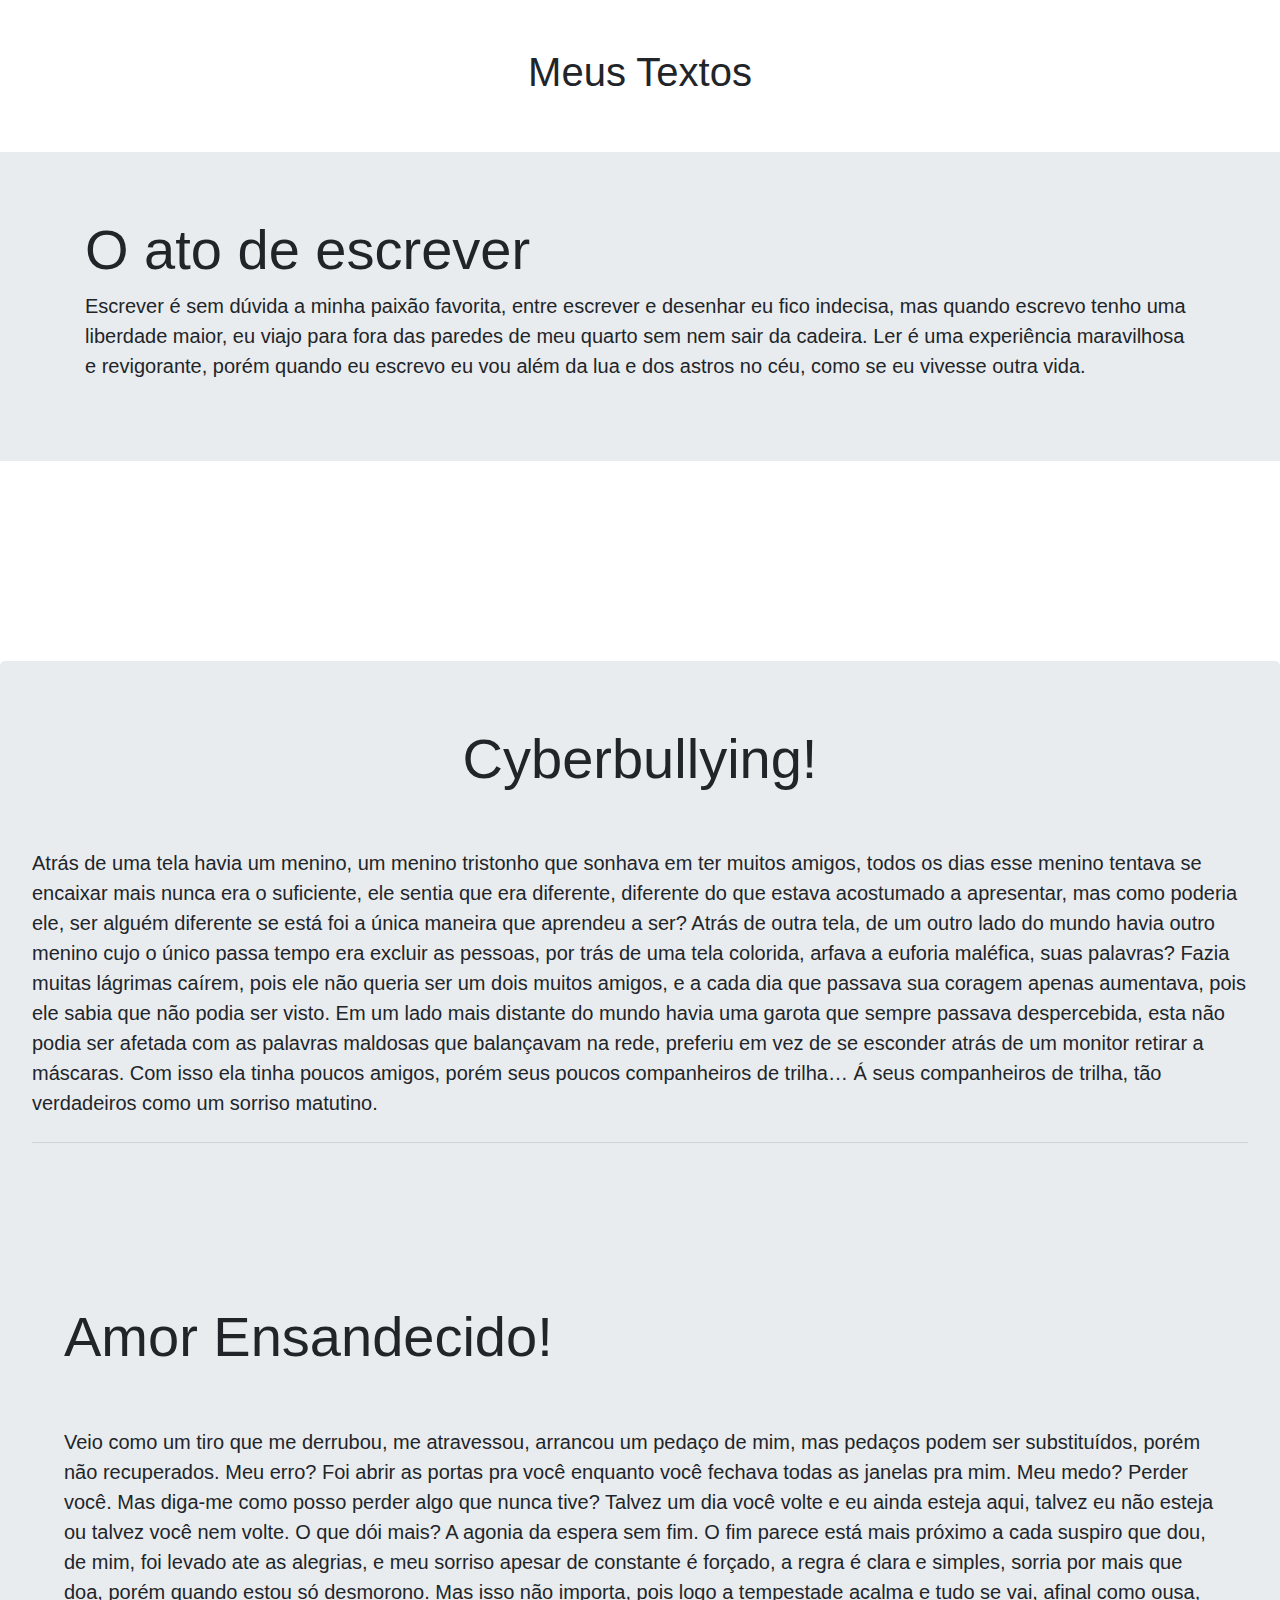
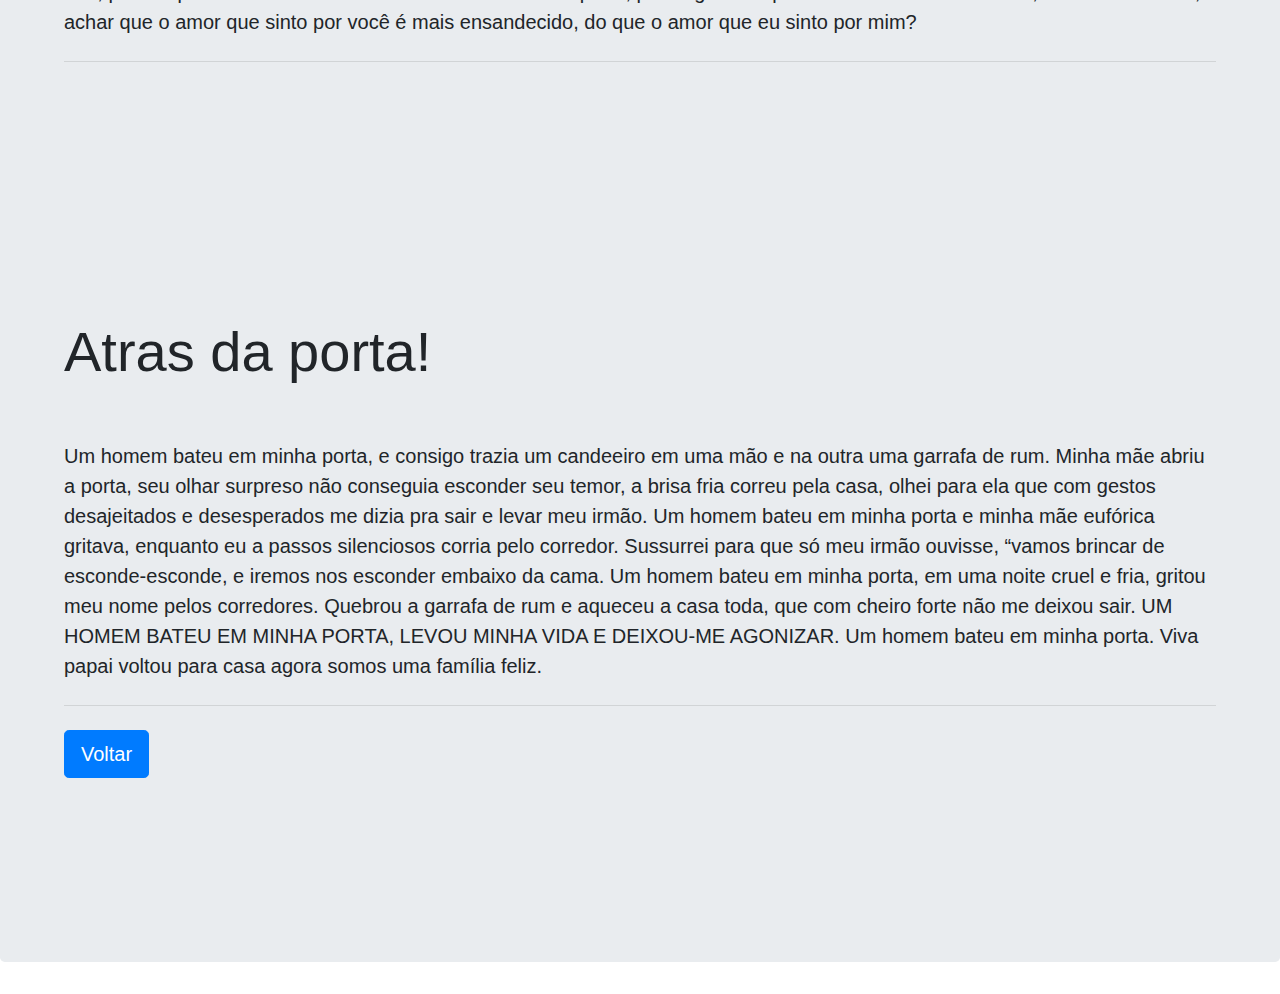
==== meustextos.html @ 618f1e70 "Add files via upload" ====
<!DOCTYPE html>
<html>
        <head>
          <meta charset="utf-8">
          <meta name="viewport" content="width=device-width">
          <title>Luana</title>
          <link href="main.css" rel="stylesheet" type="text/css" />
      <link rel="stylesheet" href="https://stackpath.bootstrapcdn.com/bootstrap/4.3.1/css/bootstrap.min.css" integrity="sha384-ggOyR0iXCbMQv3Xipma34MD+dH/1fQ784/j6cY/iJTQUOhcWr7x9JvoRxT2MZw1T" crossorigin="anonymous">
        </head>
    <body background = "imagens/escrita.jpeg" >
       <br><br>
      
      <center>
      <h1>Meus Textos</h1> <br><br>
    </center>
    <div class="jumbotron jumbotron-fluid">
      <div class="container">
        <h1 class="display-4">O ato de escrever </h1>
        <p class="lead">Escrever é sem dúvida a minha paixão favorita, entre escrever e desenhar eu fico indecisa, mas quando escrevo tenho uma liberdade maior, eu viajo para fora das paredes de meu quarto sem nem sair da cadeira. Ler é uma experiência maravilhosa e revigorante, porém quando eu escrevo eu vou além da lua e dos astros no céu, como se eu vivesse outra vida.</p>
      </div>
    </div>
 <br><br><br><br><br><br><br>

 <div class="jumbotron">
   <center>
  <h1 class="display-4">Cyberbullying!</h1><br><br>
  </center>
  <p class="lead">Atrás de uma tela havia um menino, um menino tristonho que sonhava em ter muitos amigos, todos os dias esse menino tentava se encaixar mais nunca era o suficiente, ele sentia que era diferente, diferente do que estava acostumado a apresentar, mas como poderia ele, ser alguém diferente se está foi a única maneira que aprendeu a ser?  Atrás de outra tela, de um outro lado do mundo havia outro menino cujo o único passa tempo era excluir as pessoas, por trás de uma tela colorida, arfava a euforia maléfica, suas palavras? Fazia muitas lágrimas caírem, pois ele não queria ser um dois muitos amigos, e a cada dia que passava sua coragem apenas aumentava, pois ele sabia que não podia ser visto. Em um lado mais distante do mundo havia uma garota que sempre passava despercebida, esta não podia ser afetada com as palavras maldosas que balançavam na rede, preferiu em vez de se esconder atrás de um monitor retirar a máscaras. Com isso ela tinha poucos amigos, porém seus poucos companheiros de trilha… Á seus companheiros de trilha, tão verdadeiros como um sorriso matutino.</p>
  <hr class="my-4">
 
<br><br><br>
  <div class="jumbotron">
      <h1 class="display-4">Amor Ensandecido!</h1><br><br>
      <p class="lead">Veio como um tiro que me derrubou, me atravessou, arrancou um pedaço de mim, mas pedaços podem ser substituídos, porém não recuperados. Meu erro? Foi abrir as portas pra você enquanto você fechava todas as janelas pra mim. Meu medo? Perder você. Mas diga-me como posso perder algo que nunca tive? Talvez um dia você volte e eu ainda esteja aqui, talvez eu não esteja ou talvez você nem volte. O que dói mais? A agonia da espera sem fim. O fim parece está mais próximo a cada suspiro que dou, de mim, foi levado ate as alegrias, e meu sorriso apesar de constante é forçado, a regra é clara e simples, sorria por mais que doa, porém quando estou só desmorono. Mas isso não importa, pois logo a tempestade acalma e tudo se vai, afinal como ousa, achar que o amor que sinto por você é mais ensandecido, do que o amor que eu sinto por mim? </p>
      <hr class="my-4">
     
      
    </div>
    <br><br><br>
    <div class="jumbotron">
        <h1 class="display-4">Atras da porta!</h1><br><br>
        <p class="lead">Um homem bateu em minha porta, e consigo trazia um candeeiro em uma mão e na outra uma garrafa de rum. Minha mãe abriu a porta, seu olhar surpreso não conseguia esconder seu temor, a brisa fria correu pela casa, olhei para ela que com gestos desajeitados e desesperados me dizia pra sair e levar meu irmão. Um homem bateu em minha porta e minha mãe eufórica gritava, enquanto eu a passos silenciosos corria pelo corredor. Sussurrei para que só meu irmão ouvisse, “vamos brincar de esconde-esconde, e iremos nos esconder embaixo da cama. Um homem bateu em minha porta, em uma noite cruel e fria, gritou meu nome pelos corredores. Quebrou a garrafa de rum e aqueceu a casa toda, que com cheiro forte não me deixou sair. UM HOMEM BATEU EM MINHA PORTA, LEVOU MINHA VIDA E DEIXOU-ME AGONIZAR. Um homem bateu em minha porta. Viva papai voltou para casa agora somos uma família feliz.</p>
        <hr class="my-4">
        <a class="btn btn-primary btn-lg" href="index.html" role="button">Voltar</a>
      </div>
    <center>
  <img src="imagens/imagem17.1.jpg" alt="">
</center>
</div>

     



          
<script src="https://code.jquery.com/jquery-3.3.1.slim.min.js" integrity="sha384-q8i/X+965DzO0rT7abK41JStQIAqVgRVzpbzo5smXKp4YfRvH+8abtTE1Pi6jizo" crossorigin="anonymous"></script>
<script src="https://cdnjs.cloudflare.com/ajax/libs/popper.js/1.14.7/umd/popper.min.js" integrity="sha384-UO2eT0CpHqdSJQ6hJty5KVphtPhzWj9WO1clHTMGa3JDZwrnQq4sF86dIHNDz0W1" crossorigin="anonymous"></script>
<script src="https://stackpath.bootstrapcdn.com/bootstrap/4.3.1/js/bootstrap.min.js" integrity="sha384-JjSmVgyd0p3pXB1rRibZUAYoIIy6OrQ6VrjIEaFf/nJGzIxFDsf4x0xIM+B07jRM" crossorigin="anonymous"></script>

    </body>



</html>
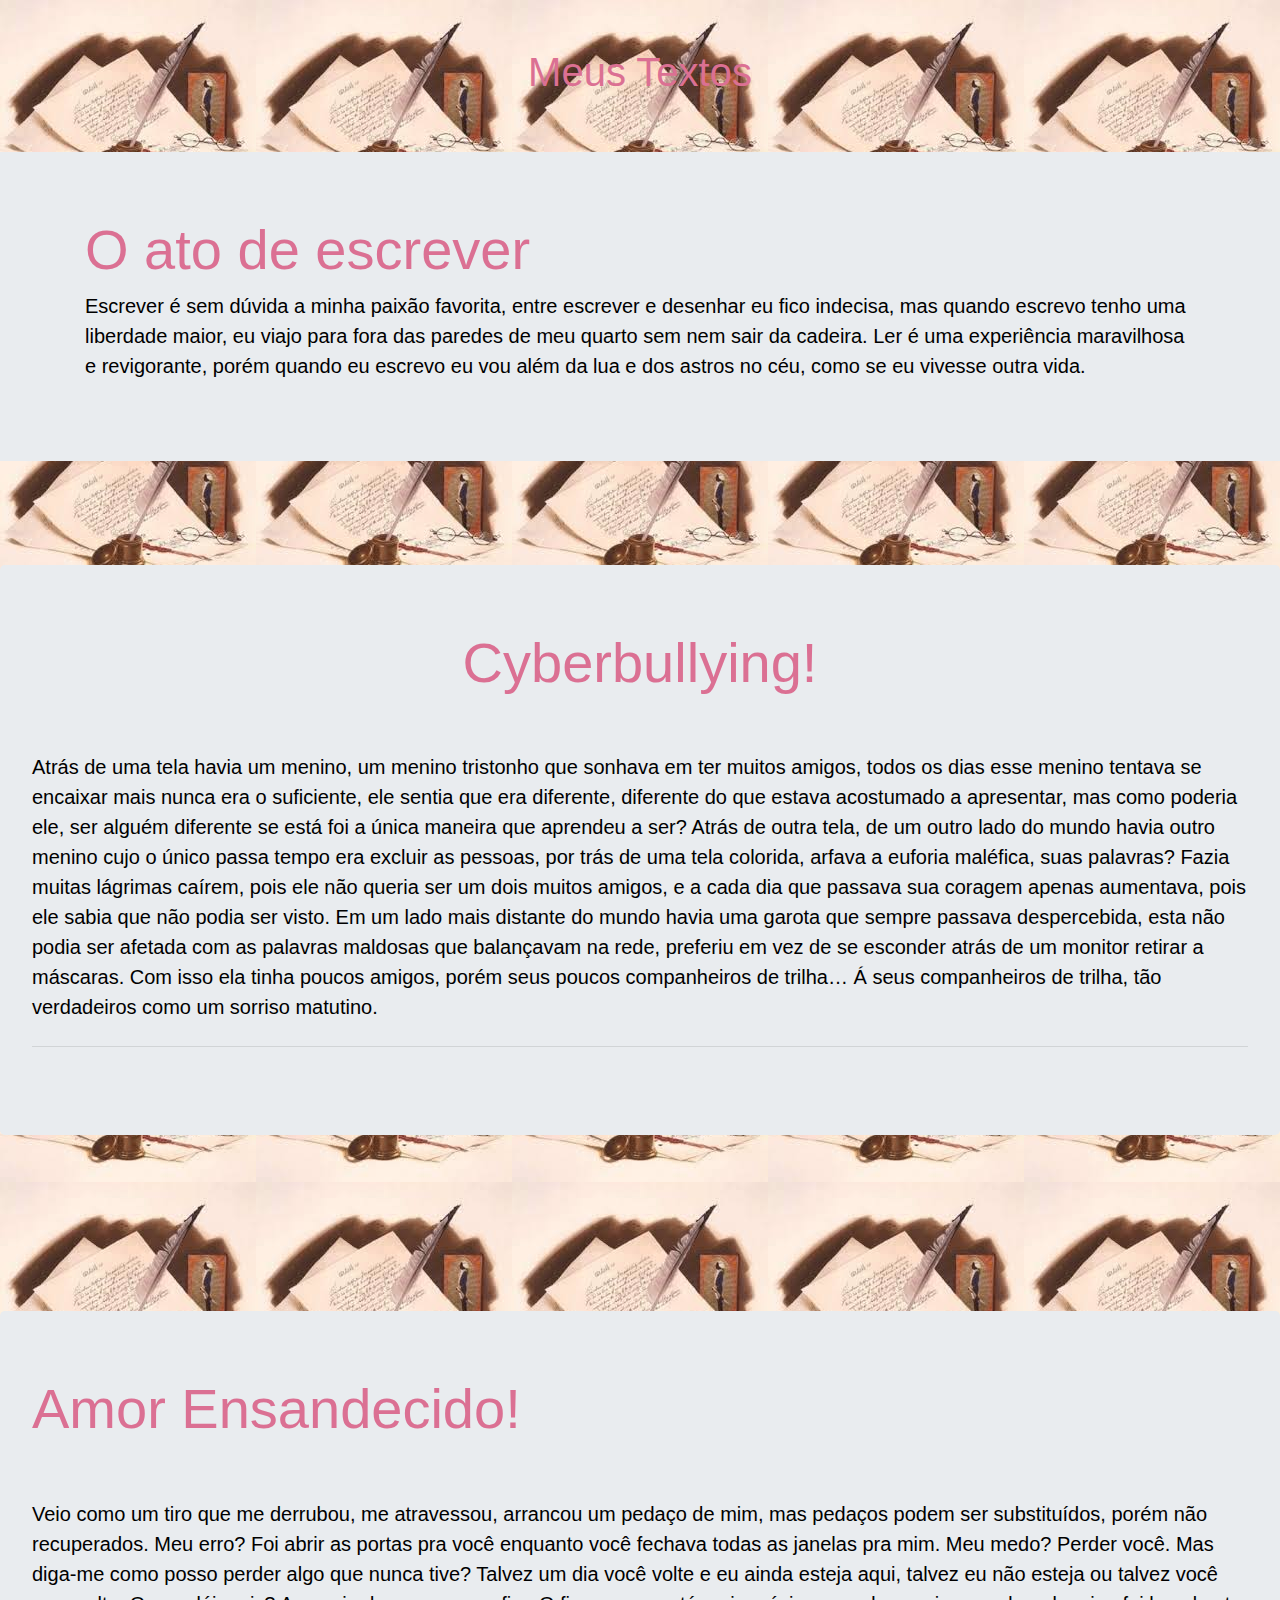
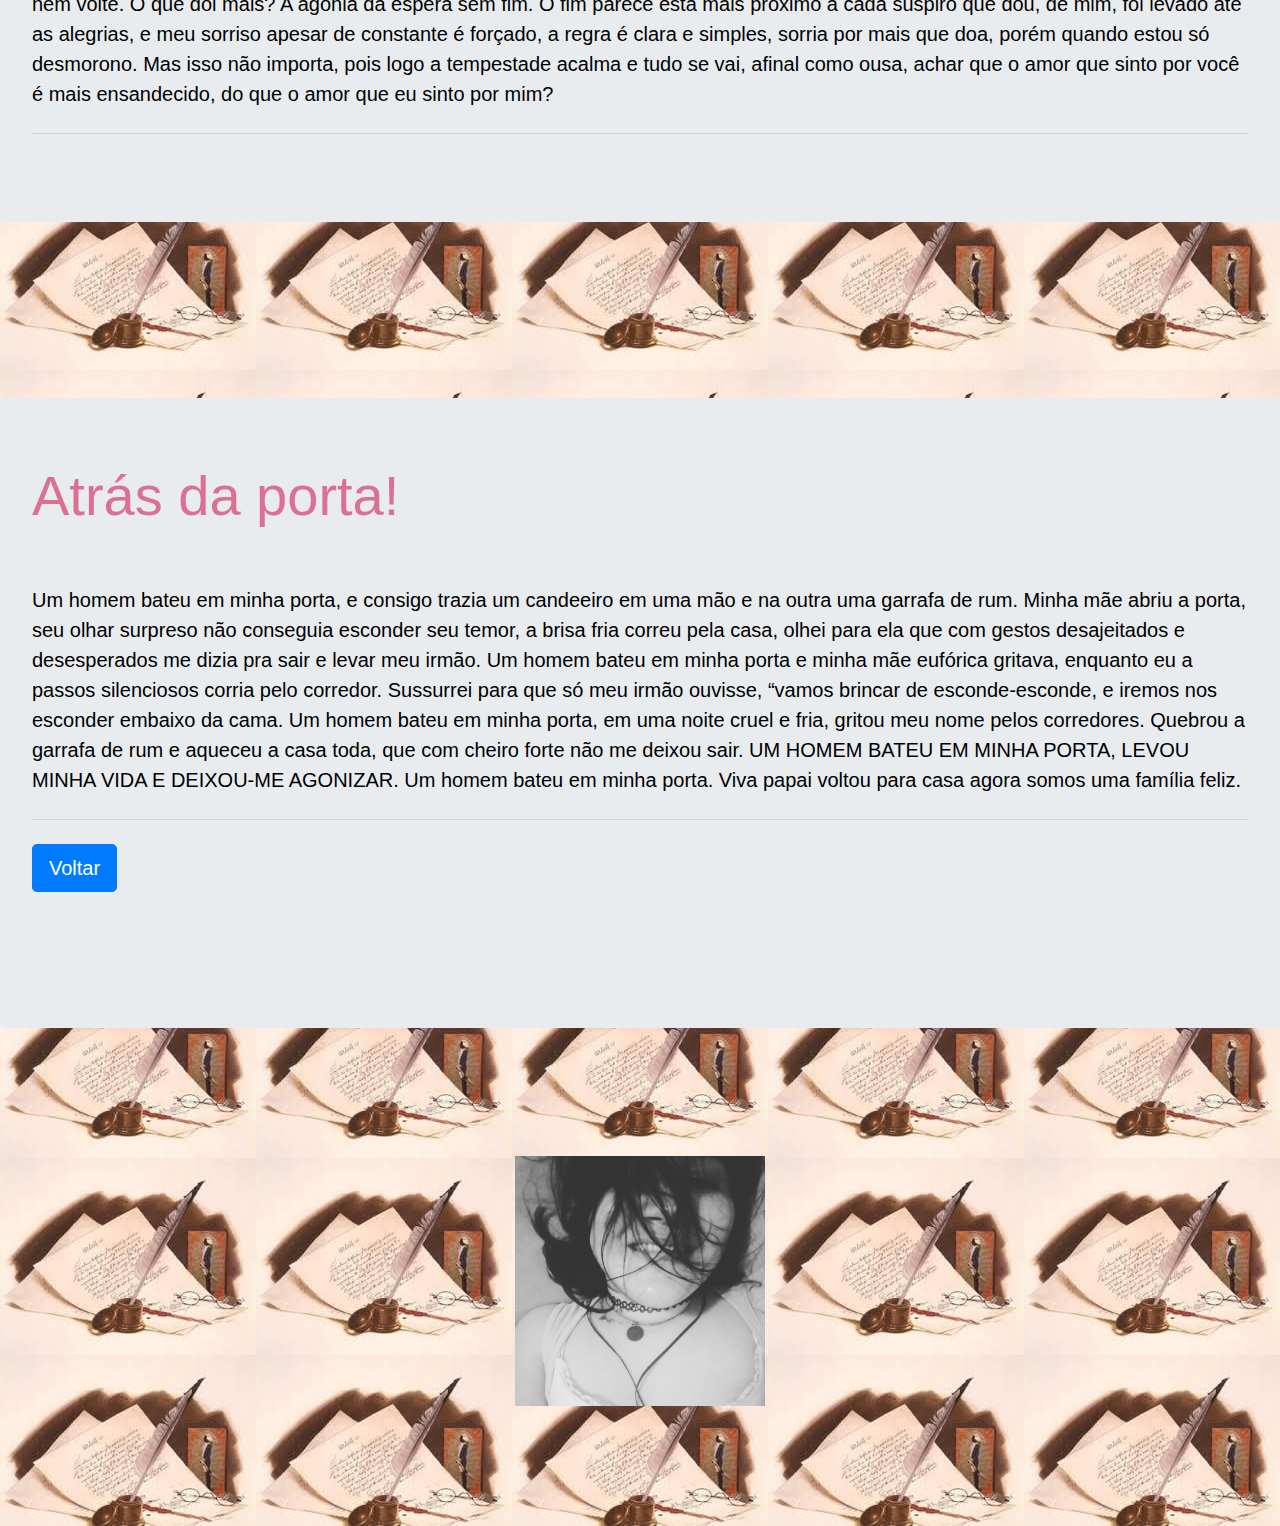
==== commit 1b9ea9af: "Add files via upload" ====
--- a/meustextos.html
+++ b/meustextos.html
@@ -19,7 +19,7 @@
         <p class="lead">Escrever é sem dúvida a minha paixão favorita, entre escrever e desenhar eu fico indecisa, mas quando escrevo tenho uma liberdade maior, eu viajo para fora das paredes de meu quarto sem nem sair da cadeira. Ler é uma experiência maravilhosa e revigorante, porém quando eu escrevo eu vou além da lua e dos astros no céu, como se eu vivesse outra vida.</p>
       </div>
     </div>
- <br><br><br><br><br><br><br>
+ <br><br><br>
 
  <div class="jumbotron">
    <center>
@@ -27,25 +27,27 @@
   </center>
   <p class="lead">Atrás de uma tela havia um menino, um menino tristonho que sonhava em ter muitos amigos, todos os dias esse menino tentava se encaixar mais nunca era o suficiente, ele sentia que era diferente, diferente do que estava acostumado a apresentar, mas como poderia ele, ser alguém diferente se está foi a única maneira que aprendeu a ser?  Atrás de outra tela, de um outro lado do mundo havia outro menino cujo o único passa tempo era excluir as pessoas, por trás de uma tela colorida, arfava a euforia maléfica, suas palavras? Fazia muitas lágrimas caírem, pois ele não queria ser um dois muitos amigos, e a cada dia que passava sua coragem apenas aumentava, pois ele sabia que não podia ser visto. Em um lado mais distante do mundo havia uma garota que sempre passava despercebida, esta não podia ser afetada com as palavras maldosas que balançavam na rede, preferiu em vez de se esconder atrás de um monitor retirar a máscaras. Com isso ela tinha poucos amigos, porém seus poucos companheiros de trilha… Á seus companheiros de trilha, tão verdadeiros como um sorriso matutino.</p>
   <hr class="my-4">
- 
-<br><br><br>
+
+</div>
+<br><br><br><br><br><br>
   <div class="jumbotron">
       <h1 class="display-4">Amor Ensandecido!</h1><br><br>
       <p class="lead">Veio como um tiro que me derrubou, me atravessou, arrancou um pedaço de mim, mas pedaços podem ser substituídos, porém não recuperados. Meu erro? Foi abrir as portas pra você enquanto você fechava todas as janelas pra mim. Meu medo? Perder você. Mas diga-me como posso perder algo que nunca tive? Talvez um dia você volte e eu ainda esteja aqui, talvez eu não esteja ou talvez você nem volte. O que dói mais? A agonia da espera sem fim. O fim parece está mais próximo a cada suspiro que dou, de mim, foi levado ate as alegrias, e meu sorriso apesar de constante é forçado, a regra é clara e simples, sorria por mais que doa, porém quando estou só desmorono. Mas isso não importa, pois logo a tempestade acalma e tudo se vai, afinal como ousa, achar que o amor que sinto por você é mais ensandecido, do que o amor que eu sinto por mim? </p>
-      <hr class="my-4">
-     
-      
+      <hr class="my-4"> 
     </div>
-    <br><br><br>
+    <br> <br> <br><br><br><br>
     <div class="jumbotron">
-        <h1 class="display-4">Atras da porta!</h1><br><br>
+        <h1 class="display-4">Atrás da porta!</h1><br><br>
         <p class="lead">Um homem bateu em minha porta, e consigo trazia um candeeiro em uma mão e na outra uma garrafa de rum. Minha mãe abriu a porta, seu olhar surpreso não conseguia esconder seu temor, a brisa fria correu pela casa, olhei para ela que com gestos desajeitados e desesperados me dizia pra sair e levar meu irmão. Um homem bateu em minha porta e minha mãe eufórica gritava, enquanto eu a passos silenciosos corria pelo corredor. Sussurrei para que só meu irmão ouvisse, “vamos brincar de esconde-esconde, e iremos nos esconder embaixo da cama. Um homem bateu em minha porta, em uma noite cruel e fria, gritou meu nome pelos corredores. Quebrou a garrafa de rum e aqueceu a casa toda, que com cheiro forte não me deixou sair. UM HOMEM BATEU EM MINHA PORTA, LEVOU MINHA VIDA E DEIXOU-ME AGONIZAR. Um homem bateu em minha porta. Viva papai voltou para casa agora somos uma família feliz.</p>
         <hr class="my-4">
         <a class="btn btn-primary btn-lg" href="index.html" role="button">Voltar</a>
-      </div>
+        <br> <br> <br><br>
+      </div> 
+      <br> <br> <br><br> 
     <center>
   <img src="imagens/imagem17.1.jpg" alt="">
 </center>
+<br> <br> <br><br><br>
 </div>
 
      
--- a/main.css
+++ b/main.css
@@ -0,0 +1,19 @@
+h1{
+    color:palevioletred;
+}
+h2{
+    color:black;
+}
+h3{
+    color:black;
+}
+h4{
+    color:black;
+}
+p{
+    color: black;
+    font-size: "10";
+}
+h5{
+    color: pink;
+}